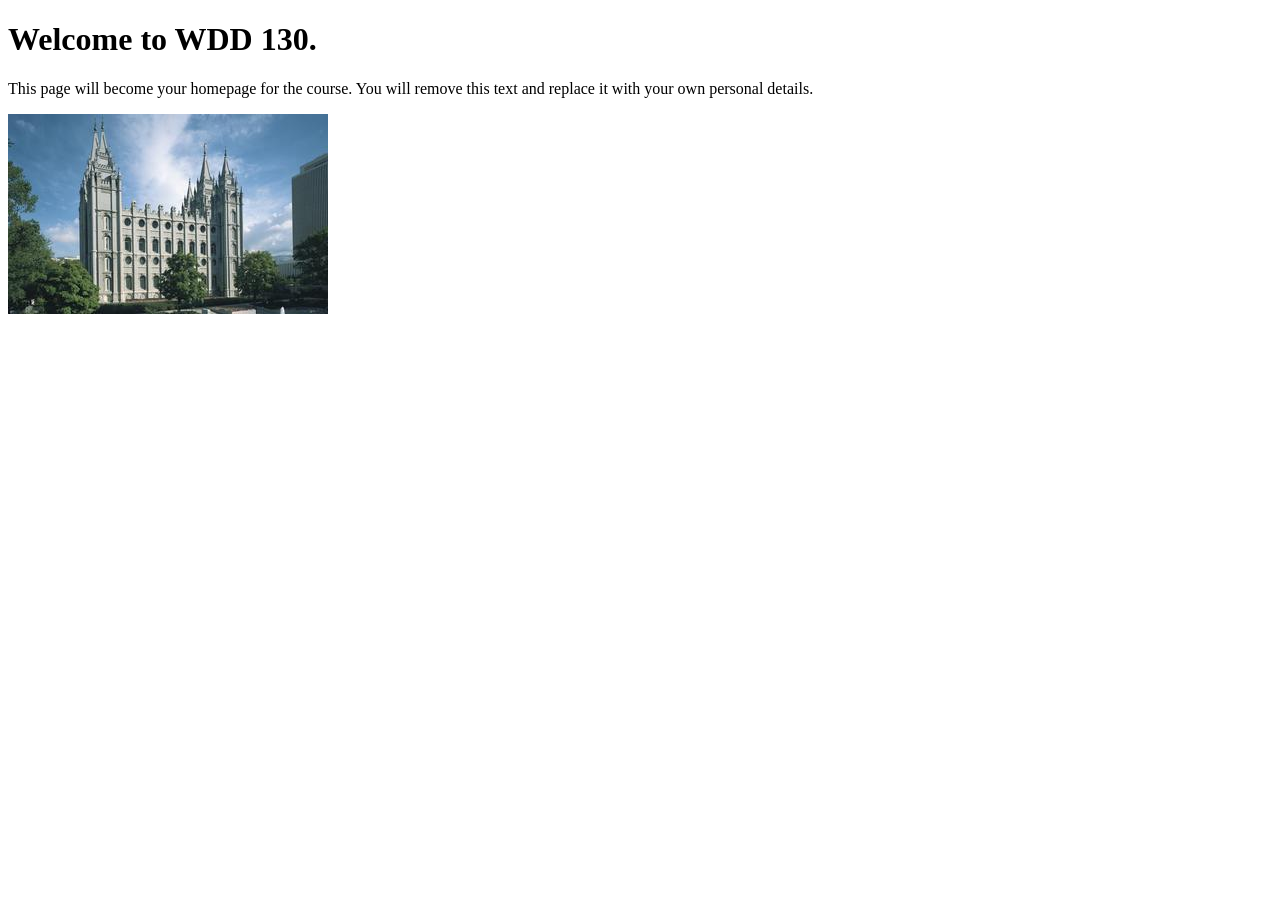
==== index.html @ 4e0f66fc "Initial commit" ====
<!DOCTYPE html>
<html lang="en">
<head>
    <meta charset="UTF-8">
    <meta name="viewport" content="width=device-width, initial-scale=1.0">
    <title>WDD 130 | Personal Homepage</title>
</head>
<body>
    <h1>Welcome to WDD 130.</h1>
    <p>This page will become your homepage for the course. You will remove this text and replace it with your own personal details.</p>

    <img src="images/salt-lake-temple.jpg" alt="The Salt Lake Temple.">
</body>
</html>
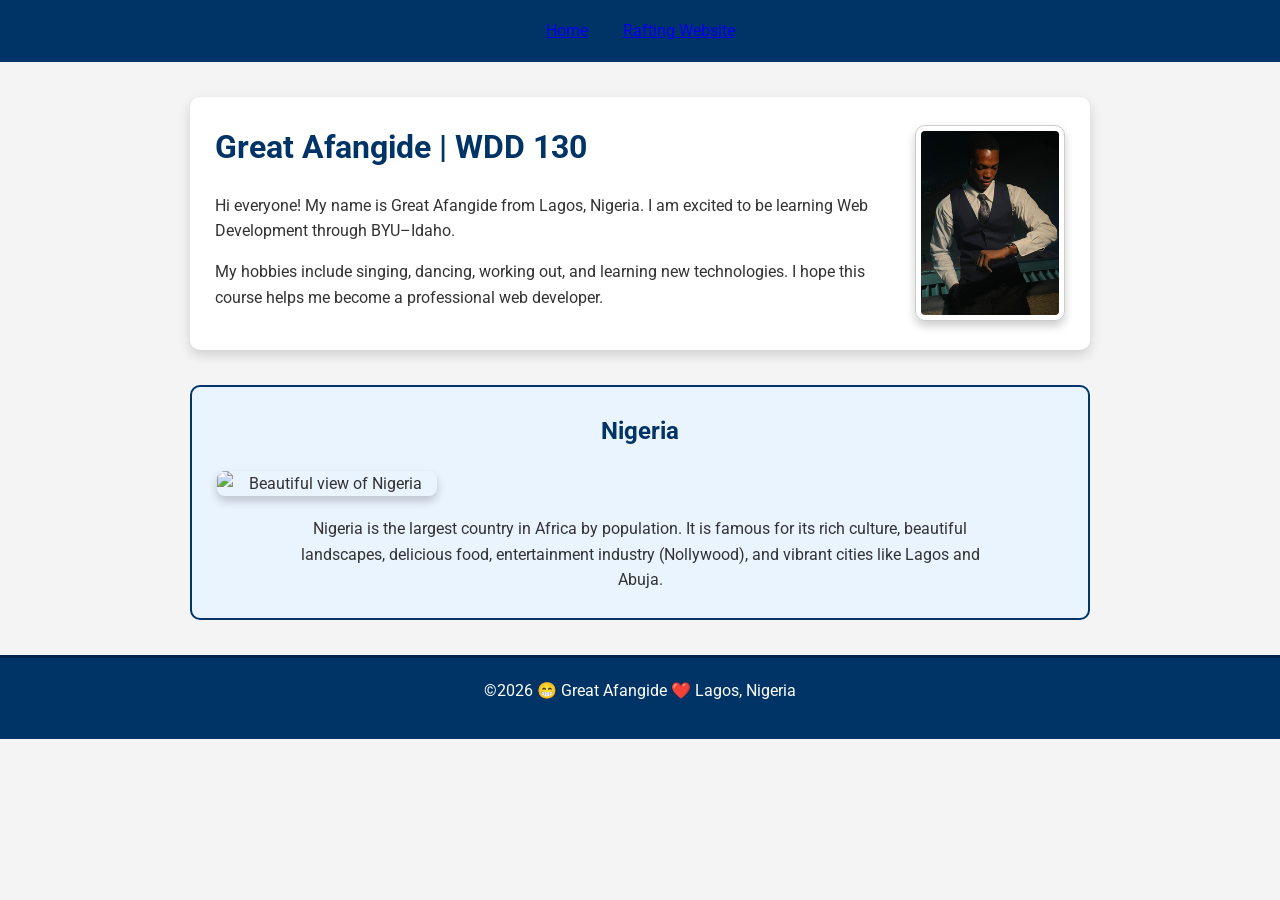
==== commit 2d88a9e1: "updated files" ====
--- a/index.html
+++ b/index.html
@@ -1,14 +1,78 @@
 <!DOCTYPE html>
 <html lang="en">
+
 <head>
     <meta charset="UTF-8">
     <meta name="viewport" content="width=device-width, initial-scale=1.0">
-    <title>WDD 130 | Personal Homepage</title>
+
+    <meta name="description"
+      content="Great Afangide | WDD 130 | Web Fundamentals home page showcasing my profile and country.">
+
+    <meta name="author" content="Great Afangide">
+
+    <title>WDD 130 | Great Afangide</title>
+
+    <link rel="stylesheet" href="./week02/styles/styles.css">
 </head>
+
 <body>
-    <h1>Welcome to WDD 130.</h1>
-    <p>This page will become your homepage for the course. You will remove this text and replace it with your own personal details.</p>
 
-    <img src="images/salt-lake-temple.jpg" alt="The Salt Lake Temple.">
+    <header>
+        <nav>
+            <a href="#">Home</a>
+            <a href="wwr/">Rafting Website</a>
+        </nav>
+    </header>
+
+    <main>
+
+        <div class="content">
+
+            <div class="text">
+
+                <h1>Great Afangide | WDD 130</h1>
+
+                <p>
+                    Hi everyone! My name is Great Afangide from Lagos,
+                    Nigeria. I am excited to be learning Web Development
+                    through BYU–Idaho.
+                </p>
+
+                <p>
+                    My hobbies include singing, dancing, working out,
+                    and learning new technologies. I hope this course
+                    helps me become a professional web developer.
+                </p>
+
+            </div>
+
+            <img src="images/profile.jpeg" alt="Great Afangide">
+
+        </div>
+
+    </main>
+
+    <aside>
+
+        <h2>Nigeria</h2>
+
+        <img src="images/nigerian.webp" alt="Beautiful view of Nigeria">
+
+        <p>
+            Nigeria is the largest country in Africa by population.
+            It is famous for its rich culture, beautiful landscapes,
+            delicious food, entertainment industry (Nollywood),
+            and vibrant cities like Lagos and Abuja.
+        </p>
+
+    </aside>
+
+    <footer>
+
+        <p>&copy;2026 😁 Great Afangide ❤️ Lagos, Nigeria</p>
+
+    </footer>
+
 </body>
+
 </html>
--- a/week02/styles/styles.css
+++ b/week02/styles/styles.css
@@ -0,0 +1,149 @@
+/* Google Font */
+@import url('https://fonts.googleapis.com/css2?family=Roboto:wght@300;400;500;700&display=swap');
+
+/* Reset */
+
+* {
+    margin: 0;
+    padding: 0;
+    box-sizing: border-box;
+}
+
+body {
+    font-family: 'Roboto', sans-serif;
+    background: #f4f4f4;
+    color: #333;
+    line-height: 1.6;
+}
+
+/* ================= HEADER ================= */
+
+header {
+    background: #003366;
+}
+
+nav {
+    background-color: #003366;
+    display: flex;
+    justify-content: center;
+    align-items: center;
+    gap: 35px;
+    padding: 18px;
+}
+
+nav a {
+    nav a {
+        display: block;
+        color: white;
+        padding: 10px 18px;
+        text-decoration: none;
+        font-weight: bold;
+    }
+}
+
+nav a:hover {
+    color: gold;
+}
+
+/* ================= MAIN ================= */
+
+main {
+    max-width: 900px;
+    margin: 35px auto;
+    background: white;
+    padding: 25px;
+    border-radius: 10px;
+    box-shadow: 0 5px 12px rgba(0, 0, 0, .15);
+}
+
+.content {
+    display: flex;
+    justify-content: space-between;
+    align-items: center;
+    gap: 40px;
+}
+
+.text {
+    flex: 1;
+}
+
+h1 {
+    color: #003366;
+    margin-bottom: 20px;
+}
+
+p {
+    margin-bottom: 15px;
+    padding: 0;
+}
+
+main img {
+    width: 150px;
+    height: auto;
+    border: 1px solid #ccc;
+    padding: 5px;
+    border-radius: 10px;
+    box-shadow: 0 5px 10px rgba(0, 0, 0, .2);
+}
+
+/* ================= ASIDE ================= */
+
+aside {
+    max-width: 900px;
+    margin: 25px auto;
+    background: #eaf4ff;
+    color: #333;
+    border: 2px solid #003366;
+    border-radius: 10px;
+    padding: 25px;
+    text-align: center;
+}
+
+aside h2 {
+    color: #003366;
+    margin-bottom: 20px;
+}
+
+aside img {
+    width: 220px;
+    height: auto;
+    display: block;
+    border-radius: 8px;
+    margin-bottom: 20px;
+    box-shadow: 0 5px 10px rgba(0, 0, 0, .2);
+}
+
+aside p {
+    max-width: 700px;
+    margin: auto;
+}
+
+/* ================= FOOTER ================= */
+
+footer {
+    margin-top: 35px;
+    background: #003366;
+    border-top: 3px solid #012448;
+    color: white;
+    text-align: center;
+    padding: 20px;
+}
+
+/* ================= RESPONSIVE ================= */
+
+@media (max-width:768px) {
+
+    .content {
+        flex-direction: column-reverse;
+        text-align: center;
+    }
+
+    main img {
+        width: 150px;
+    }
+
+    aside img {
+        width: 180px;
+    }
+
+}
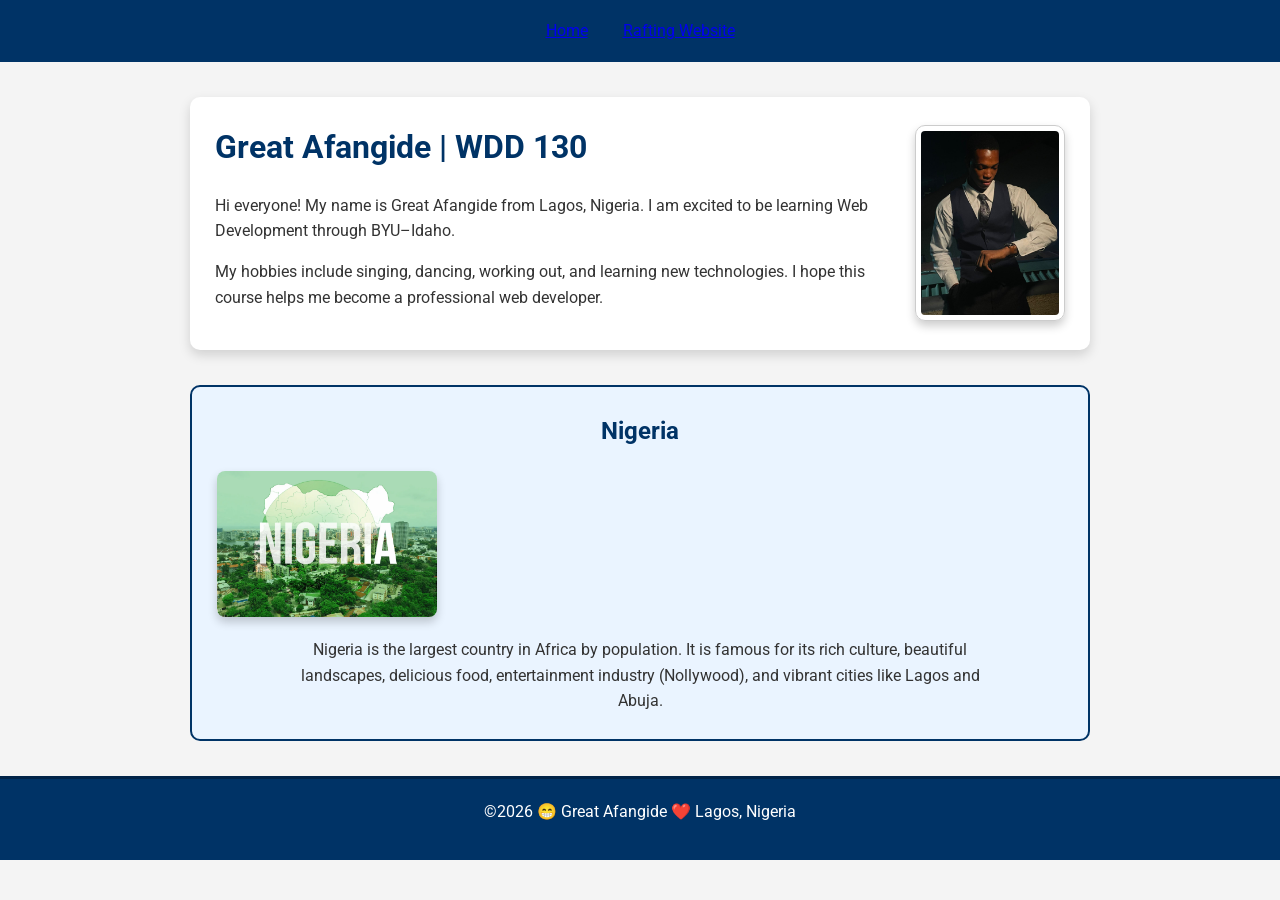
==== commit 9a16ba1b: "updated images" ====
--- a/index.html
+++ b/index.html
@@ -56,7 +56,7 @@
 
         <h2>Nigeria</h2>
 
-        <img src="images/nigerian.webp" alt="Beautiful view of Nigeria">
+        <img src="week02/images/image.webp" alt="Beautiful view of Nigeria">
 
         <p>
             Nigeria is the largest country in Africa by population.
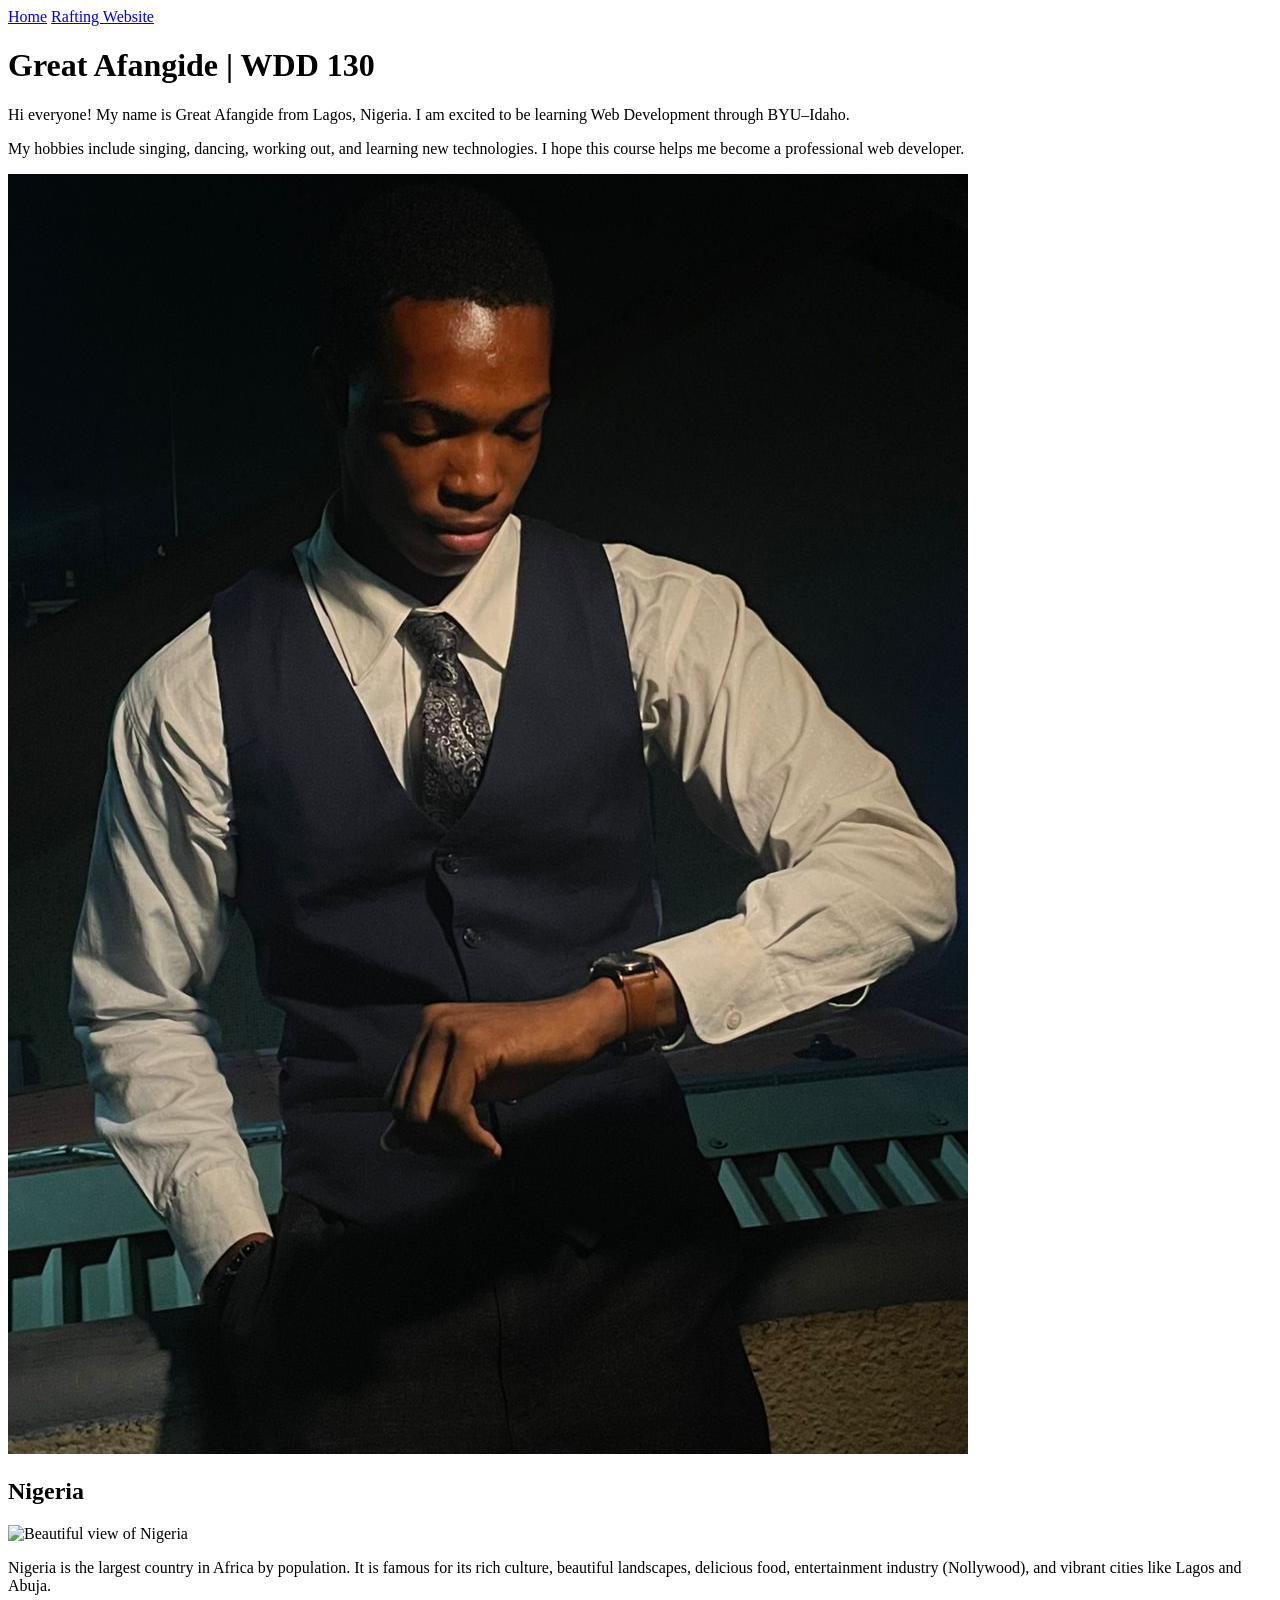
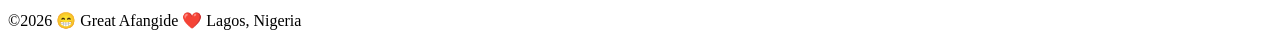
==== commit e9cea2bc: "updated works" ====
--- a/index.html
+++ b/index.html
@@ -12,7 +12,7 @@
 
     <title>WDD 130 | Great Afangide</title>
 
-    <link rel="stylesheet" href="./week02/styles/styles.css">
+    <link rel="stylesheet" href="styles/styles.css">
 </head>
 
 <body>
@@ -56,7 +56,7 @@
 
         <h2>Nigeria</h2>
 
-        <img src="week02/images/image.webp" alt="Beautiful view of Nigeria">
+        <img src="images/nigerian.webp" alt="Beautiful view of Nigeria">
 
         <p>
             Nigeria is the largest country in Africa by population.
@@ -68,9 +68,7 @@
     </aside>
 
     <footer>
-
         <p>&copy;2026 😁 Great Afangide ❤️ Lagos, Nigeria</p>
-
     </footer>
 
 </body>
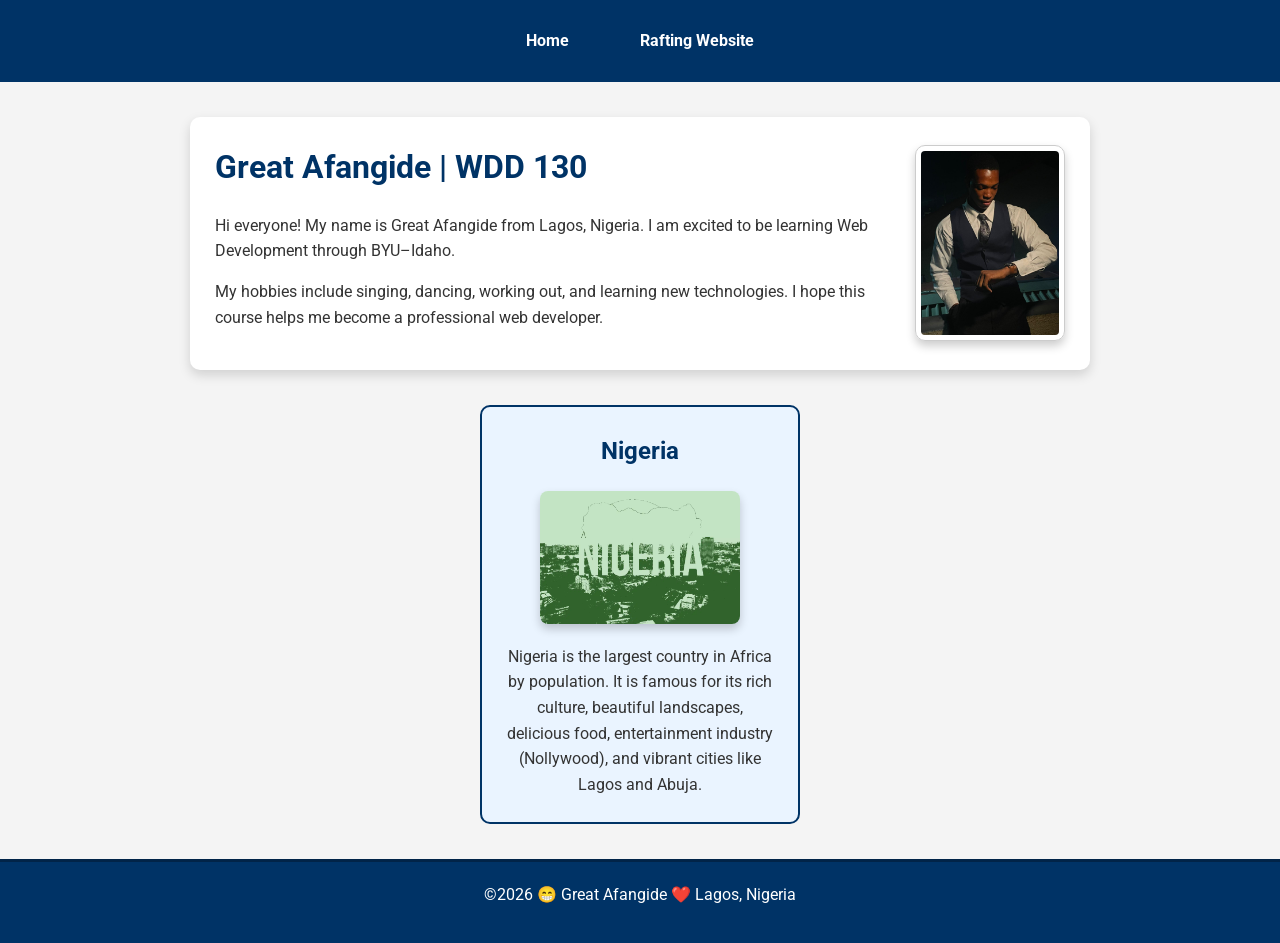
==== commit 88e138a3: "updated works" ====
--- a/index.html
+++ b/index.html
@@ -12,7 +12,7 @@
 
     <title>WDD 130 | Great Afangide</title>
 
-    <link rel="stylesheet" href="styles/styles.css">
+    <link rel="stylesheet" href="week02/styles/styles.css">
 </head>
 
 <body>
@@ -56,7 +56,7 @@
 
         <h2>Nigeria</h2>
 
-        <img src="images/nigerian.webp" alt="Beautiful view of Nigeria">
+        <img src="week02/images/image.webp" alt="Beautiful view of Nigeria">
 
         <p>
             Nigeria is the largest country in Africa by population.
--- a/week02/styles/styles.css
+++ b/week02/styles/styles.css
@@ -0,0 +1,133 @@
+@import url('https://fonts.googleapis.com/css2?family=Roboto:wght@300;400;500;700&display=swap');
+
+* {
+    margin: 0;
+    padding: 0;
+    box-sizing: border-box;
+}
+
+body {
+    font-family: 'Roboto', sans-serif;
+    background: #f4f4f4;
+    color: #333;
+    line-height: 1.6;
+}
+
+header {
+    background-color: #003366;
+}
+
+nav {
+    background-color: #003366;
+    display: flex;
+    justify-content: center;
+    align-items: center;
+    gap: 35px;
+    padding: 18px;
+}
+
+nav a {
+    display: block;
+    color: white;
+    padding: 10px 18px;
+    text-decoration: none;
+    font-weight: bold;
+}
+
+nav a:hover {
+    color: gold;
+}
+
+main {
+    max-width: 900px;
+    margin: 35px auto;
+    background-color: white;
+    padding: 25px;
+    border-radius: 10px;
+    box-shadow: 0 5px 12px rgba(0, 0, 0, .15);
+}
+
+.content {
+    display: flex;
+    justify-content: space-between;
+    align-items: center;
+    gap: 40px;
+}
+
+.text {
+    flex: 1;
+}
+
+h1 {
+    color: #003366;
+    margin-bottom: 20px;
+}
+
+p {
+    padding: 0;
+    margin-bottom: 15px;
+}
+
+main img {
+    width: 150px;
+    height: auto;
+    border: 1px solid #ccc;
+    padding: 5px;
+    border-radius: 10px;
+    box-shadow: 0 5px 10px rgba(0, 0, 0, .2);
+}
+
+aside {
+    width: 20rem;
+    margin: 25px auto;
+    border: 2px solid #003366;
+    padding: 25px;
+    background-color: #eaf4ff;
+    color: #333;
+    border-radius: 10px;
+    text-align: center;
+}
+
+aside h2 {
+    color: #003366;
+    margin-bottom: 20px;
+}
+
+aside img {
+    width: 200px;
+    height: auto;
+    display: block;
+    margin: 0 auto 20px;
+    border-radius: 8px;
+    box-shadow: 0 5px 10px rgba(0, 0, 0, .2);
+}
+
+aside p {
+    max-width: 700px;
+    margin: auto;
+}
+
+footer {
+    margin-top: 35px;
+    border-top: 3px solid #012448;
+    background-color: #003366;
+    color: white;
+    text-align: center;
+    padding: 20px;
+}
+
+@media (max-width: 768px) {
+
+    .content {
+        flex-direction: column-reverse;
+        text-align: center;
+    }
+
+    main img {
+        width: 150px;
+    }
+
+    aside img {
+        width: 180px;
+    }
+}
